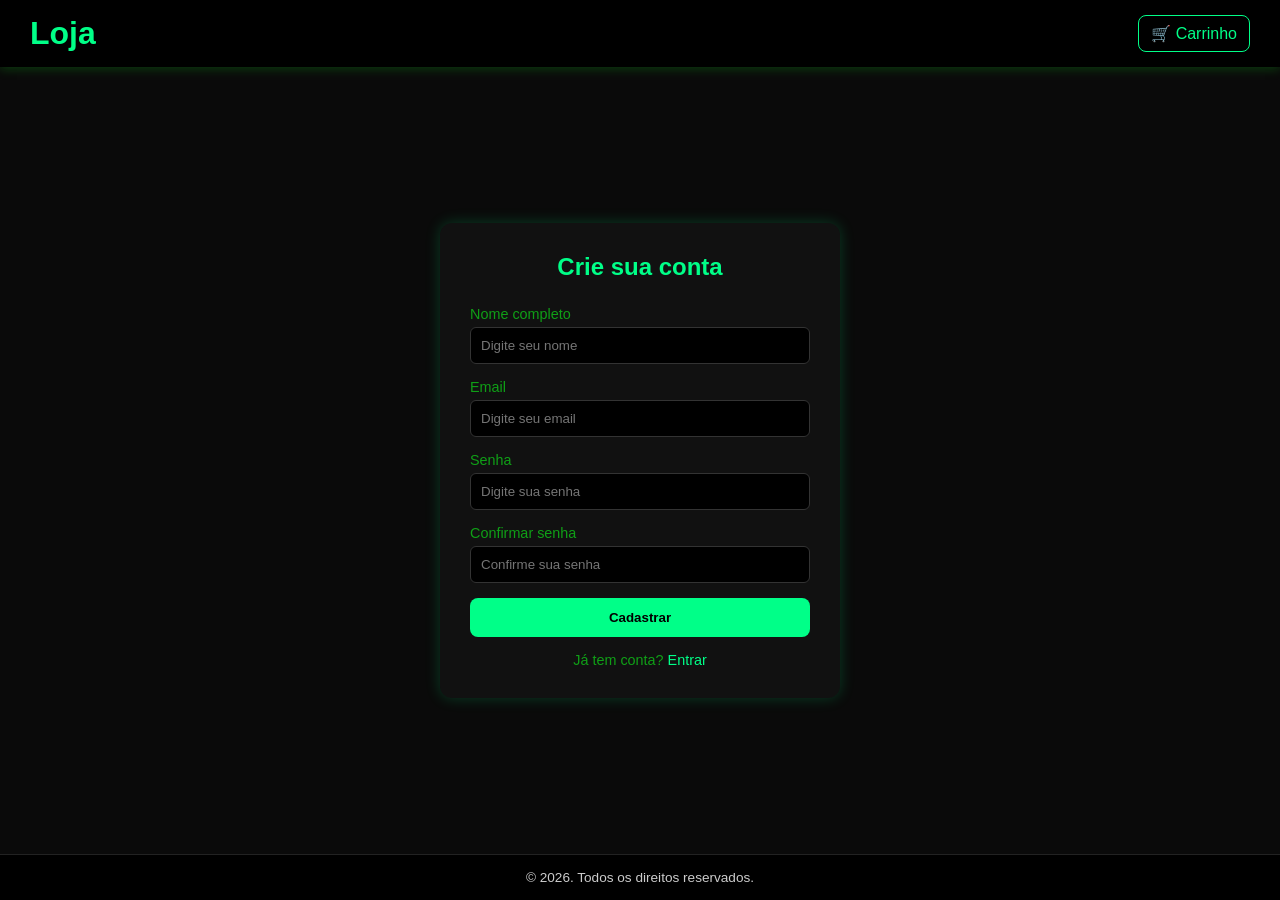
==== cadastro.html @ b4c8b90b "Add files via upload" ====
<!DOCTYPE html>
<html lang="pt-br">
<head>
    <meta charset="UTF-8">
    <meta name="viewport" content="width=device-width, initial-scale=1.0">
    <title>Cadastro</title>
    <link rel="stylesheet" href="cadastro.css">
</head>
<body>

<header class="cabeca">
    <h1 class="logo">Loja</h1>

    <a href="carrinho.html" class="btn-carrinho-header">🛒 Carrinho</a>

</header>

<main class="container">

    <form class="form-cadastro" id="formCadastro">

        <h2>Crie sua conta</h2>

        <div class="campo">
            <label>Nome completo</label>
            <input type="text" id="nome" placeholder="Digite seu nome" required>
        </div>

        <div class="campo">
            <label>Email</label>
            <input type="email" id="email" placeholder="Digite seu email" required>
        </div>

        <div class="campo">
            <label>Senha</label>
            <input type="password" id="senha" placeholder="Digite sua senha" required>
        </div>

        <div class="campo">
            <label>Confirmar senha</label>
            <input type="password" id="confirmarSenha" placeholder="Confirme sua senha" required>
        </div>

        <button type="submit" class="btn-cadastrar">
            Cadastrar
        </button>

        <p class="login-link">
            Já tem conta? <a href="#">Entrar</a>
        </p>

    </form>

</main>

<footer class="footer">
    <div class="footer-bottom">
        <p>&copy; 2026. Todos os direitos reservados.</p>
    </div>
</footer>

<script src="cadastro.js"></script>
</body>
</html>
---- cadastro.css ----
* {
    margin: 0;
    padding: 0;
    box-sizing: border-box;
    font-family: Arial, Helvetica, sans-serif;
}

body {
    background-color: rgb(10, 10, 10);
    color: rgba(15, 175, 23, 0.9);
    display: flex;
    flex-direction: column;
    min-height: 100vh;
}

.cabeca {
    display: flex;
    justify-content: space-between;
    align-items: center;
    padding: 15px 30px;
    background-color: black;
    box-shadow: 0 2px 10px rgba(15, 175, 23, 0.3);
}

.logo {
    color: #00ff88;
}

.btn-carrinho-header {
    text-decoration: none;
    color: #00ff88;
    border: 1px solid #00ff88;
    padding: 8px 12px;
    border-radius: 8px;
    transition: 0.3s;
}

.btn-carrinho-header:hover {
    background-color: #00ff88;
    color: black;
}

.container {
    flex: 1;
    display: flex;
    justify-content: center;
    align-items: center;
    padding: 20px;
}

.form-cadastro {
    background-color: #111;
    padding: 30px;
    border-radius: 12px;
    width: 100%;
    max-width: 400px;
    box-shadow: 0 0 15px rgba(0, 255, 136, 0.2);
    display: flex;
    flex-direction: column;
    gap: 15px;
}

.form-cadastro h2 {
    text-align: center;
    color: #00ff88;
    margin-bottom: 10px;
}

.campo {
    display: flex;
    flex-direction: column;
}

.campo label {
    margin-bottom: 5px;
    font-size: 0.9rem;
}

.campo input {
    padding: 10px;
    border-radius: 6px;
    border: 1px solid #333;
    background-color: #000;
    color: white;
    outline: none;
    transition: 0.3s;
}

.campo input:focus {
    border-color: #00ff88;
    box-shadow: 0 0 5px #00ff88;
}

.btn-cadastrar {
    padding: 12px;
    background-color: #00ff88;
    color: black;
    border: none;
    border-radius: 8px;
    cursor: pointer;
    font-weight: bold;
    transition: 0.3s;
}

.btn-cadastrar:hover {
    background-color: #00cc6a;
    transform: translateY(-2px);
}

.login-link {
    text-align: center;
    font-size: 0.9rem;
}

.login-link a {
    color: #00ff88;
    text-decoration: none;
}

.login-link a:hover {
    text-decoration: underline;
}

.footer {
    background-color: black;
    text-align: center;
    padding: 15px;
    border-top: 1px solid #222;
    font-size: 0.85rem;
    color: #ccc;
}

@media (max-width: 500px) {
    .form-cadastro {
        padding: 20px;
    }
}
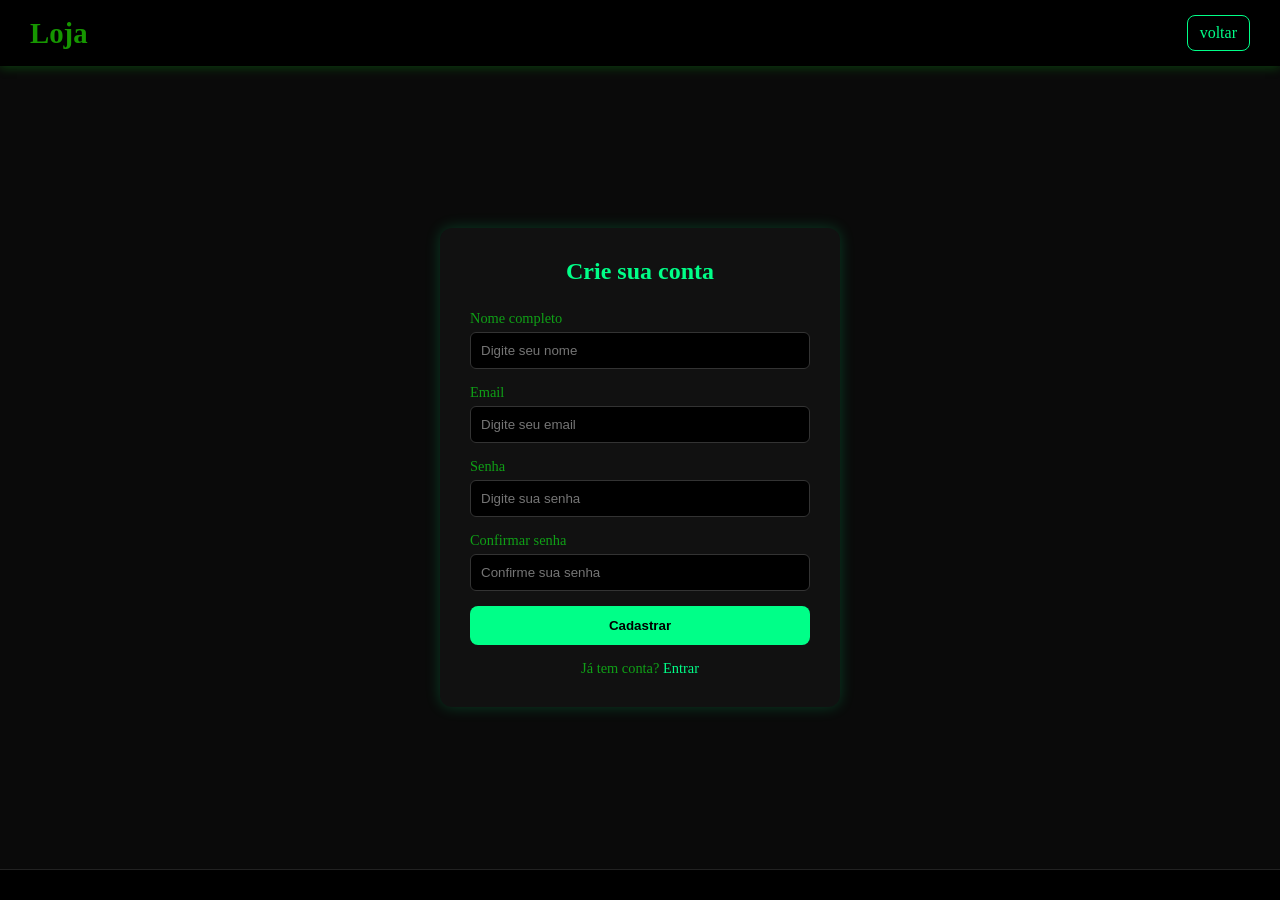
==== commit 571abde3: "Add files via upload" ====
--- a/cadastro.html
+++ b/cadastro.html
@@ -11,7 +11,7 @@
 <header class="cabeca">
     <h1 class="logo">Loja</h1>
 
-    <a href="carrinho.html" class="btn-carrinho-header">🛒 Carrinho</a>
+    <a href="index.html" class="btn-carrinho-header">voltar</a>
 
 </header>
 
@@ -23,22 +23,22 @@
 
         <div class="campo">
             <label>Nome completo</label>
-            <input type="text" id="nome" placeholder="Digite seu nome" required>
+            <input type="text" placeholder="Digite seu nome" required>
         </div>
 
         <div class="campo">
             <label>Email</label>
-            <input type="email" id="email" placeholder="Digite seu email" required>
+            <input type="email" placeholder="Digite seu email" required>
         </div>
 
         <div class="campo">
             <label>Senha</label>
-            <input type="password" id="senha" placeholder="Digite sua senha" required>
+            <input type="password" placeholder="Digite sua senha" required>
         </div>
 
         <div class="campo">
             <label>Confirmar senha</label>
-            <input type="password" id="confirmarSenha" placeholder="Confirme sua senha" required>
+            <input type="password" placeholder="Confirme sua senha" required>
         </div>
 
         <button type="submit" class="btn-cadastrar">
@@ -54,9 +54,7 @@
 </main>
 
 <footer class="footer">
-    <div class="footer-bottom">
-        <p>&copy; 2026. Todos os direitos reservados.</p>
-    </div>
+
 </footer>
 
 <script src="cadastro.js"></script>
--- a/cadastro.css
+++ b/cadastro.css
@@ -3,7 +3,6 @@
     margin: 0;
     padding: 0;
     box-sizing: border-box;
-    font-family: Arial, Helvetica, sans-serif;
 }
 
 body {
@@ -24,7 +23,12 @@
 }
 
 .logo {
-    color: #00ff88;
+    font-size: 1.8rem;
+    font-weight: bold;
+    color: #169600;
+    display: flex;
+    align-items: center;
+    gap: 10px;
 }
 
 .btn-carrinho-header {
@@ -87,10 +91,7 @@
     transition: 0.3s;
 }
 
-.campo input:focus {
-    border-color: #00ff88;
-    box-shadow: 0 0 5px #00ff88;
-}
+
 
 .btn-cadastrar {
     padding: 12px;
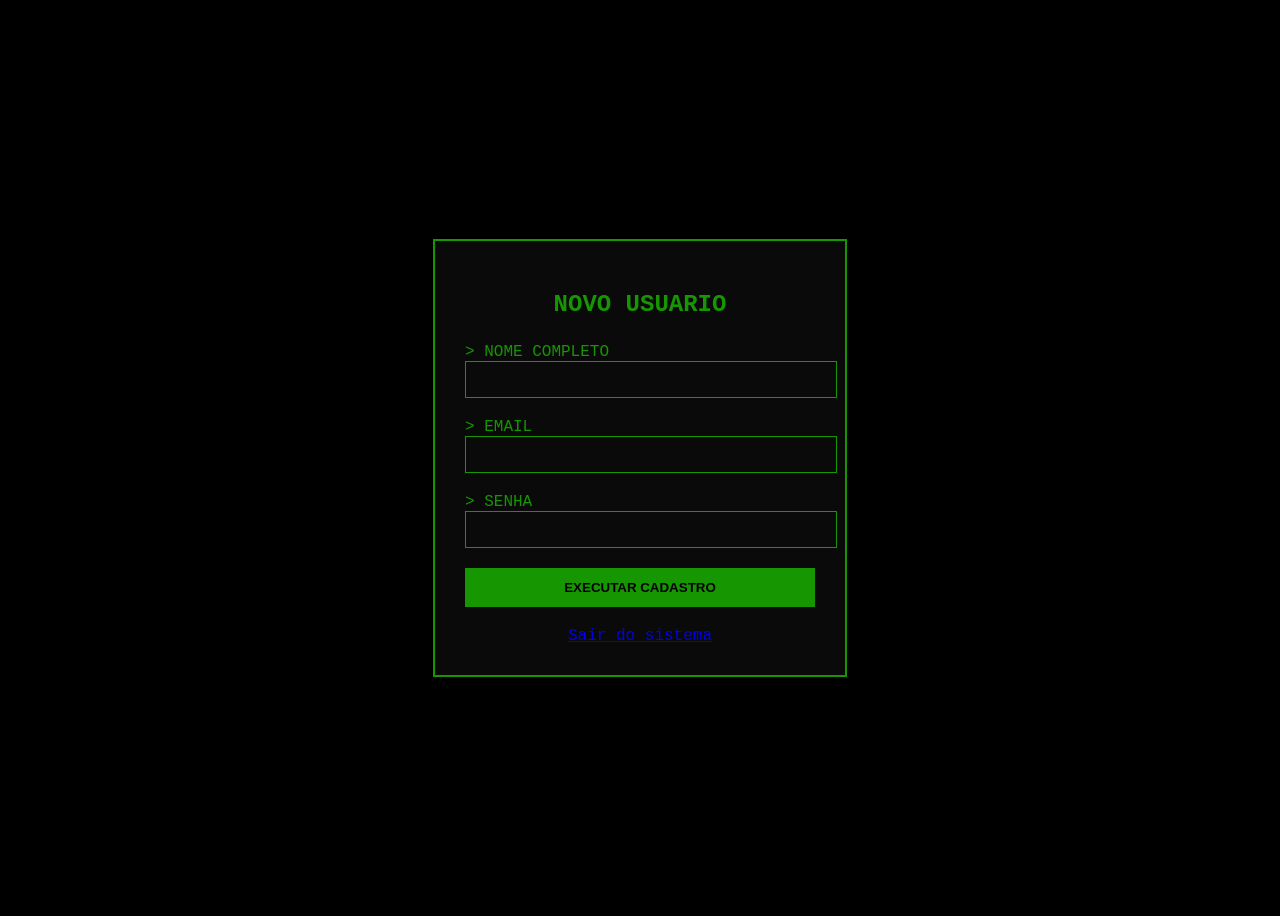
==== commit 25b4bbf0: "Add files via upload" ====
--- a/cadastro.html
+++ b/cadastro.html
@@ -3,60 +3,50 @@
 <head>
     <meta charset="UTF-8">
     <meta name="viewport" content="width=device-width, initial-scale=1.0">
-    <title>Cadastro</title>
+    <title>Login - Database</title>
     <link rel="stylesheet" href="cadastro.css">
 </head>
 <body>
 
-<header class="cabeca">
-    <h1 class="logo">Loja</h1>
-
-    <a href="index.html" class="btn-carrinho-header">voltar</a>
-
-</header>
-
-<main class="container">
-
-    <form class="form-cadastro" id="formCadastro">
-
-        <h2>Crie sua conta</h2>
-
-        <div class="campo">
-            <label>Nome completo</label>
-            <input type="text" placeholder="Digite seu nome" required>
+<main class="giovana">
+    <div class="headerlogin">
+        <h2>NOVO USUARIO</h2>
+    </div>
+    
+    <form class="formsimples" id="meuForm">
+        <div class="inputgroup">
+            <label>> NOME COMPLETO</label>
+            <input type="text" required>
         </div>
 
-        <div class="campo">
-            <label>Email</label>
-            <input type="email" placeholder="Digite seu email" required>
+        <div class="inputgroup">
+            <label>> EMAIL</label>
+            <input type="email" required>
         </div>
 
-        <div class="campo">
-            <label>Senha</label>
-            <input type="password" placeholder="Digite sua senha" required>
+        <div class="inputgroup">
+            <label>> SENHA</label>
+            <input type="password" required>
         </div>
 
-        <div class="campo">
-            <label>Confirmar senha</label>
-            <input type="password" placeholder="Confirme sua senha" required>
-        </div>
-
-        <button type="submit" class="btn-cadastrar">
-            Cadastrar
-        </button>
-
-        <p class="login-link">
-            Já tem conta? <a href="#">Entrar</a>
-        </p>
-
+        <button type="submit" class="butao">EXECUTAR CADASTRO</button>
     </form>
-
+    
+    <div class="footerlogin">
+        <a href="index.html">Sair do sistema</a>
+    </div>
 </main>
 
-<footer class="footer">
+<script>
+    // redireciona
+    document.getElementById('meuForm').addEventListener('submit', function(event) {
+        event.preventDefault(); // Pag n carrega normal
+        
+        alert("Cadastro realizado!");
+        
+        window.location.href = "index.html"; // Manda pra pag inicial
+    });
+</script>
 
-</footer>
-
-<script src="cadastro.js"></script>
 </body>
 </html>
--- a/cadastro.css
+++ b/cadastro.css
@@ -1,139 +1,49 @@
-
-* {
-    margin: 0;
-    padding: 0;
-    box-sizing: border-box;
-}
-
 body {
-    background-color: rgb(10, 10, 10);
-    color: rgba(15, 175, 23, 0.9);
-    display: flex;
-    flex-direction: column;
-    min-height: 100vh;
-}
-
-.cabeca {
-    display: flex;
-    justify-content: space-between;
-    align-items: center;
-    padding: 15px 30px;
     background-color: black;
-    box-shadow: 0 2px 10px rgba(15, 175, 23, 0.3);
-}
-
-.logo {
-    font-size: 1.8rem;
-    font-weight: bold;
     color: #169600;
-    display: flex;
-    align-items: center;
-    gap: 10px;
-}
-
-.btn-carrinho-header {
-    text-decoration: none;
-    color: #00ff88;
-    border: 1px solid #00ff88;
-    padding: 8px 12px;
-    border-radius: 8px;
-    transition: 0.3s;
-}
-
-.btn-carrinho-header:hover {
-    background-color: #00ff88;
-    color: black;
-}
-
-.container {
-    flex: 1;
     display: flex;
     justify-content: center;
     align-items: center;
-    padding: 20px;
+    height: 100vh;
+    font-family: 'Courier New', Courier, monospace;
 }
 
-.form-cadastro {
-    background-color: #111;
+.giovana {
+    border: 2px solid #169600;
     padding: 30px;
-    border-radius: 12px;
-    width: 100%;
-    max-width: 400px;
-    box-shadow: 0 0 15px rgba(0, 255, 136, 0.2);
-    display: flex;
-    flex-direction: column;
-    gap: 15px;
+    width: 350px;
+    background: #0a0a0a;
 }
 
-.form-cadastro h2 {
+.headerlogin h2 {
     text-align: center;
-    color: #00ff88;
-    margin-bottom: 10px;
+    margin-bottom: 25px;
 }
 
-.campo {
-    display: flex;
-    flex-direction: column;
+.inputgroup {
+    margin-bottom: 20px;
 }
 
-.campo label {
-    margin-bottom: 5px;
-    font-size: 0.9rem;
+.inputgroup input {
+    width: 100%;
+    background: transparent;
+    border: 1px solid #169600;
+    padding: 10px;
+    color: #00ff88;
+    outline: none;
 }
 
-.campo input {
-    padding: 10px;
-    border-radius: 6px;
-    border: 1px solid #333;
-    background-color: #000;
-    color: white;
-    outline: none;
-    transition: 0.3s;
+.butao {
+    width: 100%;
+    background: #169600;
+    color: black;
+    border: none;
+    padding: 12px;
+    font-weight: bold;
+    cursor: pointer;
 }
 
-
-
-.btn-cadastrar {
-    padding: 12px;
-    background-color: #00ff88;
-    color: black;
-    border: none;
-    border-radius: 8px;
-    cursor: pointer;
-    font-weight: bold;
-    transition: 0.3s;
-}
-
-.btn-cadastrar:hover {
-    background-color: #00cc6a;
-    transform: translateY(-2px);
-}
-
-.login-link {
+.footerlogin {
+    margin-top: 20px;
     text-align: center;
-    font-size: 0.9rem;
-}
-
-.login-link a {
-    color: #00ff88;
-    text-decoration: none;
-}
-
-.login-link a:hover {
-    text-decoration: underline;
-}
-
-.footer {
-    background-color: black;
-    text-align: center;
-    padding: 15px;
-    border-top: 1px solid #222;
-    font-size: 0.85rem;
-    color: #ccc;
-}
-
-@media (max-width: 500px) {
-    .form-cadastro {
-        padding: 20px;
-    }
 }
